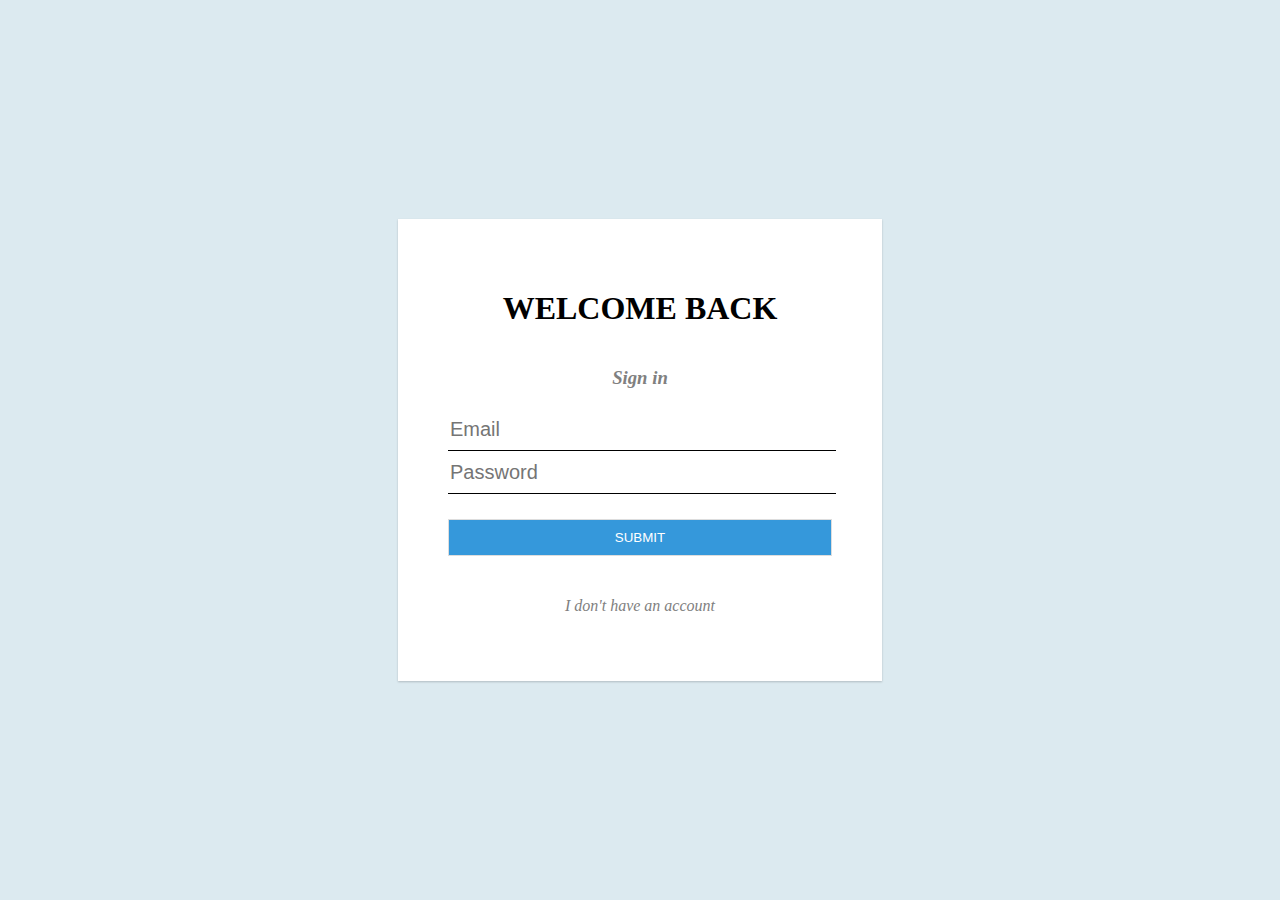
==== SignUpFormOption1/index.html @ 951a47ff "firs commit added html and css files" ====
<!DOCTYPE html>
<html lang="en">
<head>
    <meta charset="UTF-8">
    <meta name="viewport" content="width=device-width, initial-scale=1.0">
    <meta http-equiv="X-UA-Compatible" content="ie=edge">
    <link rel="stylesheet" href="styles.css">
    <title>Welcome back form</title>
</head>
<body>
    <main>
        <section>
            <h1>Welcome Back</h1>
            <h3><em>Sign in</em></h3>
                <form class="login-form">
                    <input type="text" placeholder="Email">
                    <input type="text" placeholder="Password">
                    <button type="submit" value="Submit">SUBMIT</button>
                </form>
            <p><em>I don't have an account</em></p>
        </section>
    </main>
</body>
</html>
---- SignUpFormOption1/styles.css ----
body {
    margin: 0;
}

h1 {
    text-transform: uppercase;
}

h3, p {
    color: gray;
    font-style: italic;
}

main {
    background-color: #DCEAF0;
    height: 100vh;
    display: flex;
    justify-content: center;
    align-items: center;
}
section {
    box-shadow:0 1px 2px rgba(0,0,0,0.2);
    position: relative;
    background-color: white;
    width: 30%;
    display: flex;
    flex-direction: column;
    padding: 50px;
    text-align: center;
}

.login-form input {
    height: 40px;
    width: 100%;
    display: flex;
    font-size: 20px;
    border: none;
    border-bottom: 1px solid;
}

button {
    padding: 10px 20px;
    background-color: #3598DB;
    border: 1px solid #ddd;
    color: white;
    align-items: center;
    width: 100%;
    margin-top: 25px;
    margin-bottom: 25px;
}

@media (max-width: 800px) {
.login-form input {
      margin: 10px 0;
}
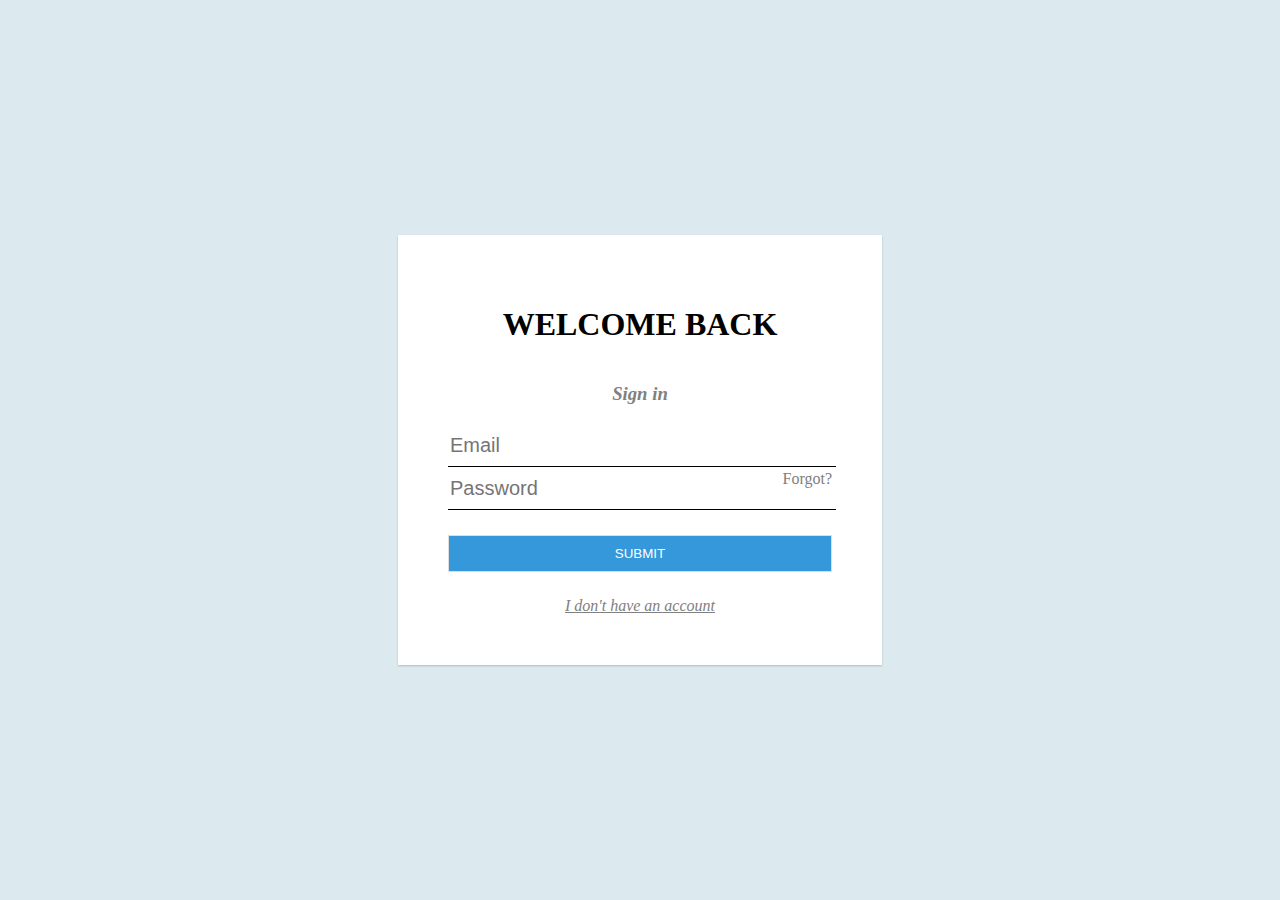
==== commit 9679f212: "added the forgot to the password field" ====
--- a/SignUpFormOption1/index.html
+++ b/SignUpFormOption1/index.html
@@ -15,9 +15,10 @@
                 <form class="login-form">
                     <input type="text" placeholder="Email">
                     <input type="text" placeholder="Password">
+                    <span>Forgot?</span>
                     <button type="submit" value="Submit">SUBMIT</button>
                 </form>
-            <p><em>I don't have an account</em></p>
+            <a href="#">I don't have an account</a>
         </section>
     </main>
 </body>
--- a/SignUpFormOption1/styles.css
+++ b/SignUpFormOption1/styles.css
@@ -6,7 +6,7 @@
     text-transform: uppercase;
 }
 
-h3, p {
+h3, a {
     color: gray;
     font-style: italic;
 }
@@ -49,6 +49,13 @@
     margin-bottom: 25px;
 }
 
+span {
+    position: absolute;
+    color: gray;
+    right: 50px;
+    top: 235px;
+}
+
 @media (max-width: 800px) {
 .login-form input {
       margin: 10px 0;
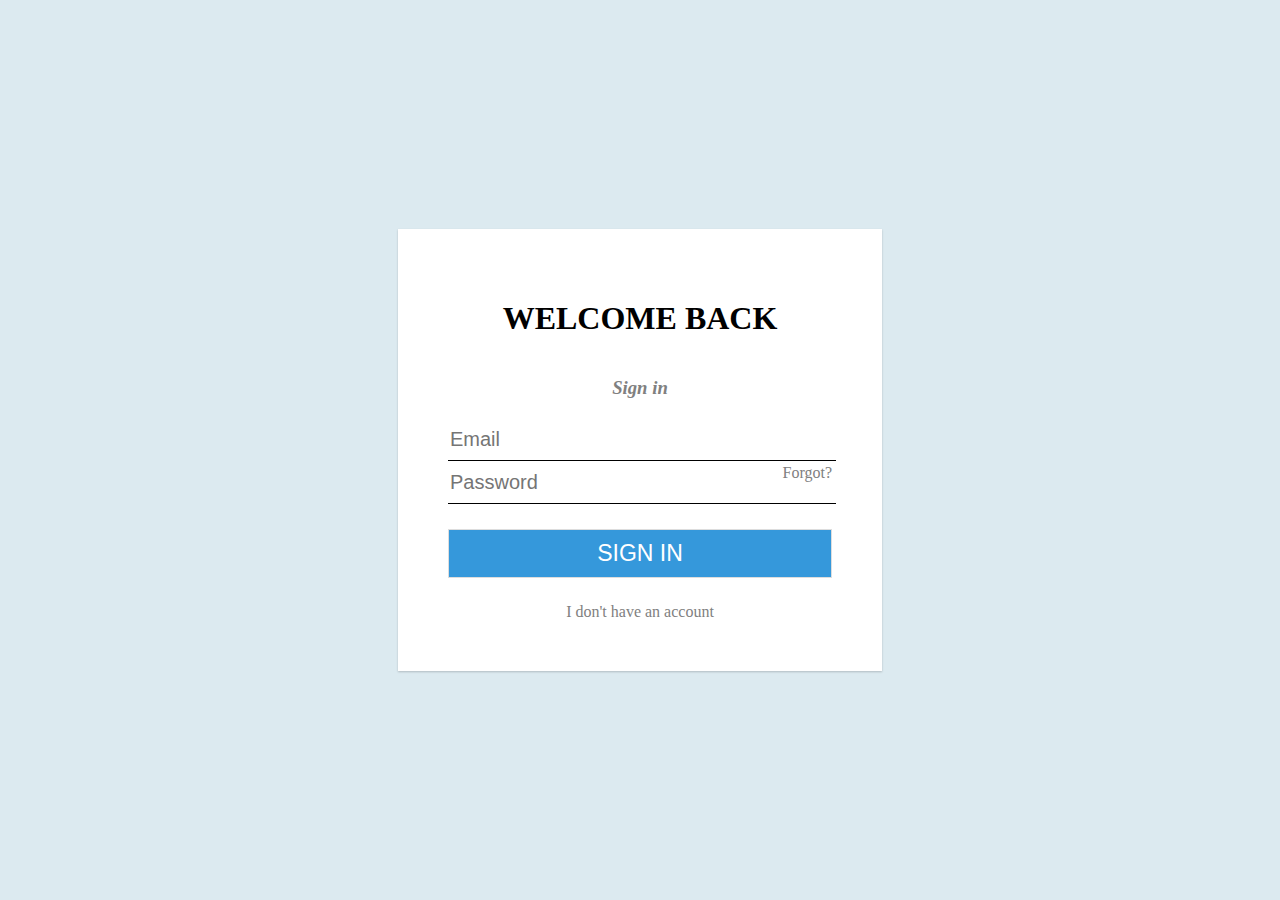
==== commit 9d7192b5: "added cursor pointer to links and button" ====
--- a/SignUpFormOption1/index.html
+++ b/SignUpFormOption1/index.html
@@ -15,8 +15,8 @@
                 <form class="login-form">
                     <input type="text" placeholder="Email">
                     <input type="text" placeholder="Password">
-                    <span>Forgot?</span>
-                    <button type="submit" value="Submit">SUBMIT</button>
+                    <a href="#"><span>Forgot?</span></a>
+                    <button type="submit" value="Submit">SIGN IN</button>
                 </form>
             <a href="#">I don't have an account</a>
         </section>
--- a/SignUpFormOption1/styles.css
+++ b/SignUpFormOption1/styles.css
@@ -6,7 +6,7 @@
     text-transform: uppercase;
 }
 
-h3, a {
+h3 {
     color: gray;
     font-style: italic;
 }
@@ -44,6 +44,7 @@
     border: 1px solid #ddd;
     color: white;
     align-items: center;
+    font-size: 23px;
     width: 100%;
     margin-top: 25px;
     margin-bottom: 25px;
@@ -56,6 +57,15 @@
     top: 235px;
 }
 
+a {
+    color:gray;
+    text-decoration: none;
+}
+
+a, button {
+    cursor: pointer;
+}
+
 @media (max-width: 800px) {
 .login-form input {
       margin: 10px 0;
